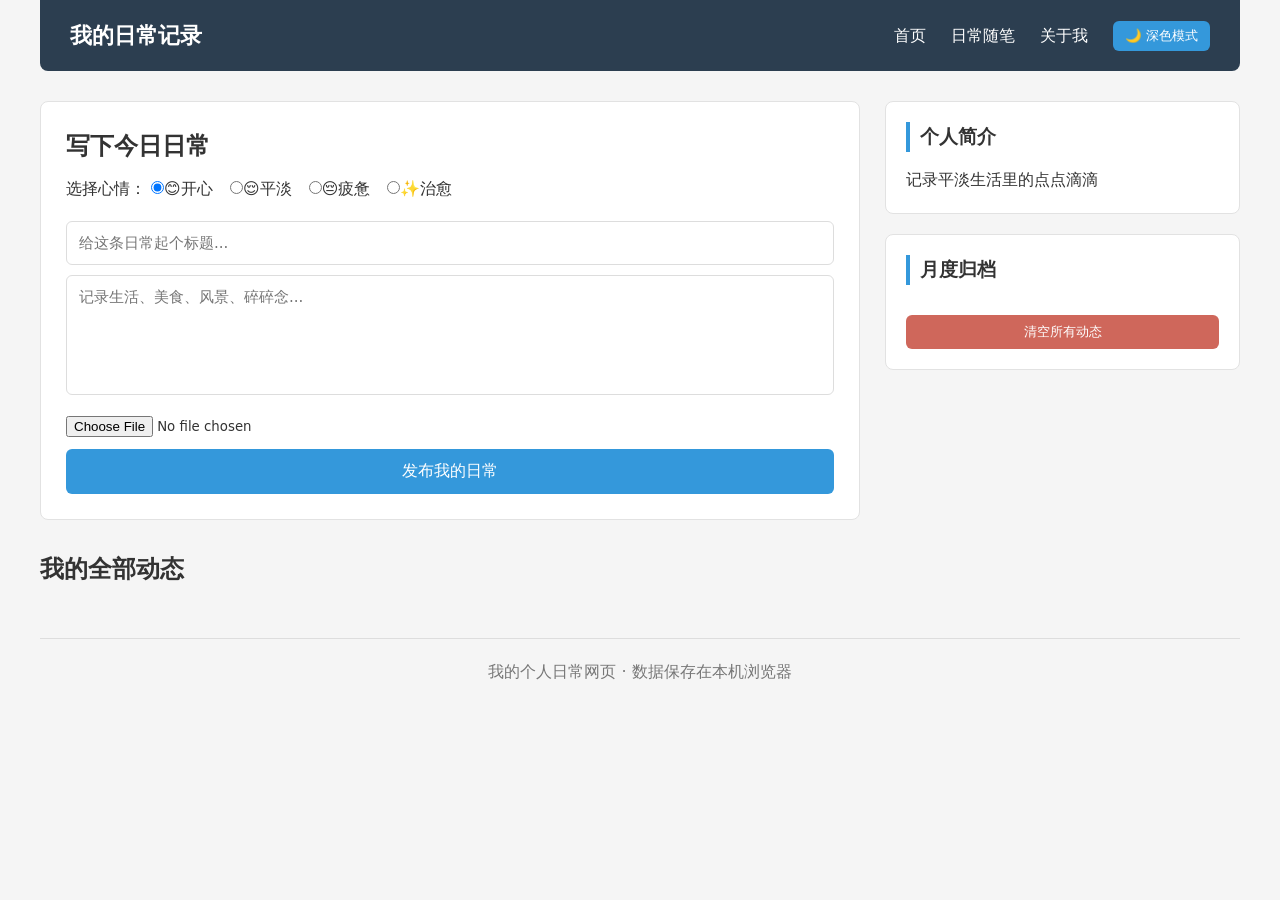
==== index.html @ 87486a51 "Upload daily files" ====
<!DOCTYPE html>
<html lang="zh-CN">
<head>
    <meta charset="UTF-8">
    <meta name="viewport" content="width=device-width, initial-scale=1.0">
    <title>我的日常小站</title>
    <link rel="stylesheet" href="style.css">
</head>
<body>
    <!-- 顶部导航栏 -->
    <header class="header-box">
        <div class="logo">我的日常记录</div>
        <nav class="nav-menu">
            <a href=" ">首页</a >
            <a href="#article">日常随笔</a >
            <a href="#about">关于我</a >
            <button id="modeBtn" class="mode-btn">🌙 深色模式</button>
        </nav>
    </header>

    <div class="container">
        <main class="main-content">
            <!-- 发布日常表单 -->
            <div class="publish-box">
                <h2>写下今日日常</h2>
                <div class="mood-box">
                    <span>选择心情：</span>
                    <label><input type="radio" name="mood" value="开心" checked>😊开心</label>
                    <label><input type="radio" name="mood" value="平淡">😌平淡</label>
                    <label><input type="radio" name="mood" value="疲惫">😔疲惫</label>
                    <label><input type="radio" name="mood" value="治愈">✨治愈</label>
                </div>
                <input type="text" id="articleTitle" placeholder="给这条日常起个标题..." class="input-title">
                <textarea id="articleContent" placeholder="记录生活、美食、风景、碎碎念..." class="input-content"></textarea>
                <input type="file" id="imgUpload" accept="image/*">
                <button id="submitBtn" class="submit-btn">发布我的日常</button>
            </div>

            <!-- 动态列表容器 -->
            <h2 id="article">我的全部动态</h2>
            <div id="articleList" class="article-list"></div>
        </main>

        <!-- 右侧侧边栏 -->
        <aside class="sidebar">
            <div class="side-box">
                <h3>个人简介</h3>
                <p>记录平淡生活里的点点滴滴</p >
            </div>
            <div class="side-box">
                <h3>月度归档</h3>
                <ul id="monthArchive"></ul>
                <button id="clearAllBtn" style="margin-top:15px;width:100%;padding:8px;background:#cf675b;color:white;border:none;border-radius:6px;cursor:pointer;">
                    清空所有动态
                </button>
            </div>
        </aside>
    </div>

    <footer class="footer-box">
        <p>我的个人日常网页 · 数据保存在本机浏览器</p >
    </footer>

    <script src="main.js"></script>
</body>
</html>
---- style.css ----
/* 全局初始化 */
* {
    margin: 0;
    padding: 0;
    box-sizing: border-box;
    font-family: "Microsoft YaHei", system-ui, sans-serif;
    transition: background-color 0.3s, color 0.3s;
}

body {
    background-color: #f5f5f5;
    color: #333;
    line-height: 1.6;
    padding-bottom: 40px;
}
/* 深色模式样式 */
body.dark {
    background-color: #1a1a1a;
    color: #eee;
}
body.dark .article-card,
body.dark .side-box,
body.dark .publish-box {
    background-color: #2d2d2d;
    border-color: #444;
}
body.dark input, body.dark textarea {
    background: #383838;
    color: #fff;
    border-color: #555;
}

/* 导航栏 */
.header-box {
    width: 1200px;
    margin: 0 auto;
    background: #2c3e50;
    color: white;
    display: flex;
    justify-content: space-between;
    align-items: center;
    padding: 18px 30px;
    border-radius: 0 0 8px 8px;
}
body.dark .header-box {
    background: #111822;
}
.logo {
    font-size: 22px;
    font-weight: bold;
}
.nav-menu {
    display: flex;
    align-items: center;
    gap: 25px;
}
.nav-menu a {
    color: #fff;
    text-decoration: none;
    font-size: 16px;
}
.mode-btn {
    padding: 6px 12px;
    border: none;
    border-radius: 6px;
    cursor: pointer;
    background: #3498db;
    color: white;
}

/* 主体容器 */
.container {
    width: 1200px;
    margin: 30px auto;
    display: flex;
    gap: 25px;
}
.main-content {
    width: 820px;
}
.sidebar {
    width: 355px;
}

/* 发布面板 */
.publish-box {
    background: #ffffff;
    padding: 25px;
    border-radius: 8px;
    border: 1px solid #e2e2e2;
    margin-bottom: 30px;
}
.mood-box {
    margin: 10px 0;
}
.mood-box label {
    margin-right: 12px;
    cursor: pointer;
}
.input-title {
    width: 100%;
    padding: 12px;
    margin: 10px 0;
    border: 1px solid #ddd;
    border-radius: 6px;
    font-size: 15px;
}
.input-content {
    width: 100%;
    height: 120px;
    padding: 12px;
    border: 1px solid #ddd;
    border-radius: 6px;
    resize: none;
    margin-bottom: 10px;
    font-size: 15px;
}
#imgUpload {
    margin-bottom: 12px;
}
.submit-btn {
    width: 100%;
    padding: 12px;
    background: #3498db;
    color: white;
    border: none;
    border-radius: 6px;
    font-size: 16px;
    cursor: pointer;
}
.submit-btn:hover {
    background: #2980b9;
}

/* 动态卡片 */
.article-card {
    background: #fff;
    padding: 25px;
    margin-bottom: 20px;
    border-radius: 8px;
    border: 1px solid #e2e2e2;
}
.article-card h3 {
    display: flex;
    gap:10px;
    align-items: center;
    margin-bottom: 10px;
}
.mood-tag {
    font-size:13px;
    padding:2px 8px;
    background:#e8f4fc;
    border-radius:4px;
    color:#2980b9;
}
body.dark .mood-tag {
    background:#223544;
}
.time {
    display: inline-block;
    margin: 12px 0;
    color: #888;
    font-size: 14px;
}
.card-img {
    max-width: 100%;
    max-height: 400px;
    border-radius: 6px;
    margin:10px 0;
}

/* 删除按钮样式 */
.del-btn {
    padding: 4px 10px;
    background: #f07163e2;
    color: #fff;
    border: none;
    border-radius: 4px;
    cursor: pointer;
    font-size: 13px;
}
.del-btn:hover {
    background: #c83221;
}

/* 评论区 */
.comment-area {
    margin-top:15px;
    padding-top:15px;
    border-top:1px dashed #ddd;
}
.comment-input {
    width: 100%;
    padding:8px;
    border:1px solid #ddd;
    border-radius:4px;
    margin:8px 0;
}
.send-comment {
    padding:4px 10px;
    background:#95a5a6;
    color:white;
    border:none;
    border-radius:4px;
    cursor:pointer;
}
.comment-item {
    padding:6px 0;
    font-size:14px;
    color:#555;
}
body.dark .comment-item {
    color:#bbb;
}

/* 侧边栏盒子 */
.side-box {
    background: #fff;
    padding: 20px;
    margin-bottom: 20px;
    border-radius: 8px;
    border: 1px solid #e2e2e2;
}
.side-box h3 {
    border-left: 4px solid #3498db;
    padding-left: 10px;
    margin-bottom: 15px;
}
.side-box li {
    list-style: none;
    padding: 6px 0;
    border-bottom: 1px dashed #eee;
    cursor: pointer;
}
.side-box li:hover {
    color:#3498db;
}

/* 页脚 */
.footer-box {
    width: 1200px;
    margin: 50px auto 20px;
    text-align: center;
    padding: 20px;
    color: #777;
    border-top: 1px solid #ddd;
}

/* 手机自适应 */
@media (max-width: 1220px) {
    .header-box,.container,.footer-box {
        width: 96%;
    }
}
@media (max-width: 768px) {
    .container {
        flex-direction: column;
    }
    .main-content, .sidebar {
        width: 100%;
    }
    .nav-menu {
        gap:10px;
    }
}
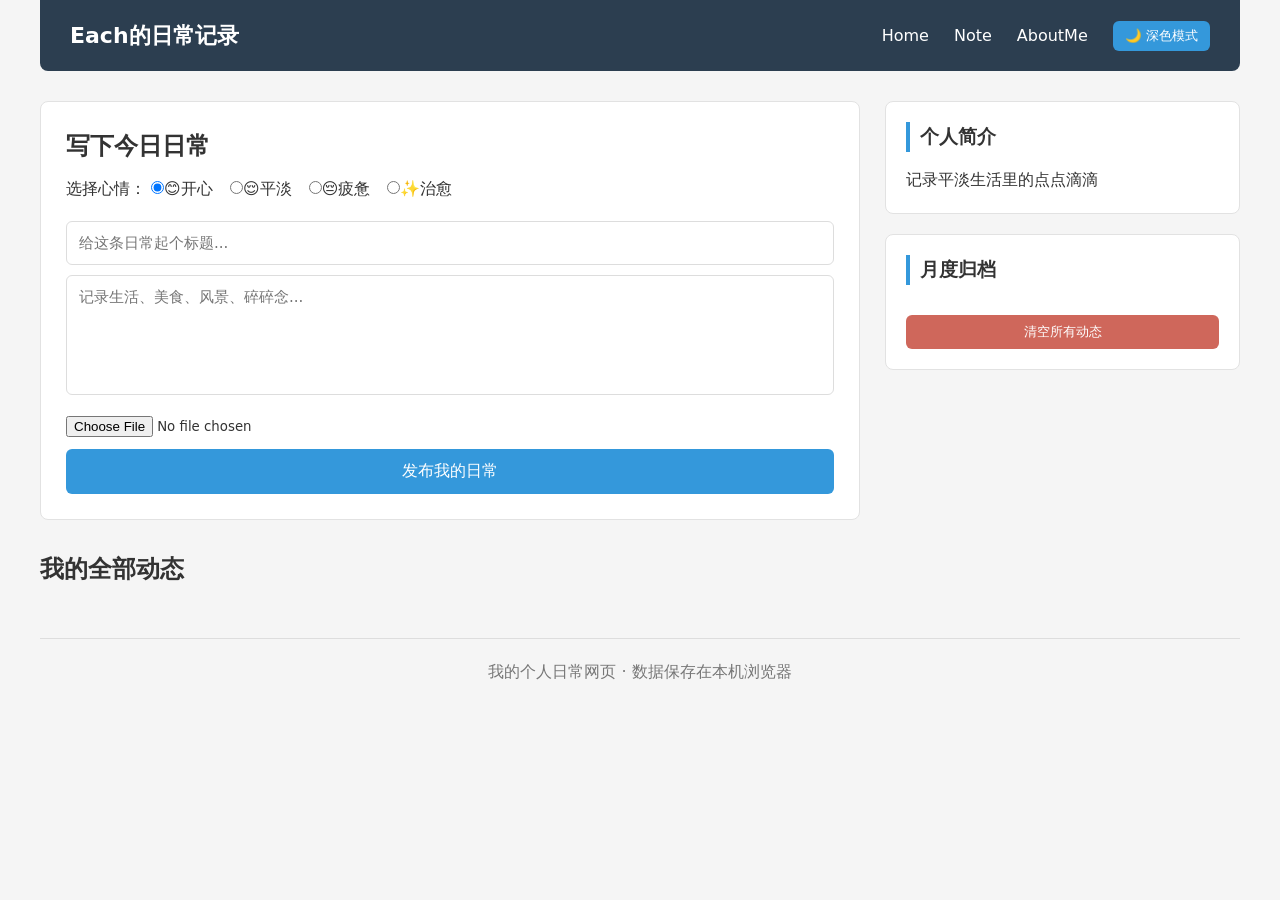
==== commit b98d6ba6: "Add files via upload" ====
--- a/index.html
+++ b/index.html
@@ -3,17 +3,17 @@
 <head>
     <meta charset="UTF-8">
     <meta name="viewport" content="width=device-width, initial-scale=1.0">
-    <title>我的日常小站</title>
+    <title>zyc没事闲的</title>
     <link rel="stylesheet" href="style.css">
 </head>
 <body>
     <!-- 顶部导航栏 -->
     <header class="header-box">
-        <div class="logo">我的日常记录</div>
+        <div class="logo">Each的日常记录</div>
         <nav class="nav-menu">
-            <a href=" ">首页</a >
-            <a href="#article">日常随笔</a >
-            <a href="#about">关于我</a >
+            <a href=" ">Home</a >
+            <a href="#article">Note</a >
+            <a href="#about">AboutMe</a >
             <button id="modeBtn" class="mode-btn">🌙 深色模式</button>
         </nav>
     </header>
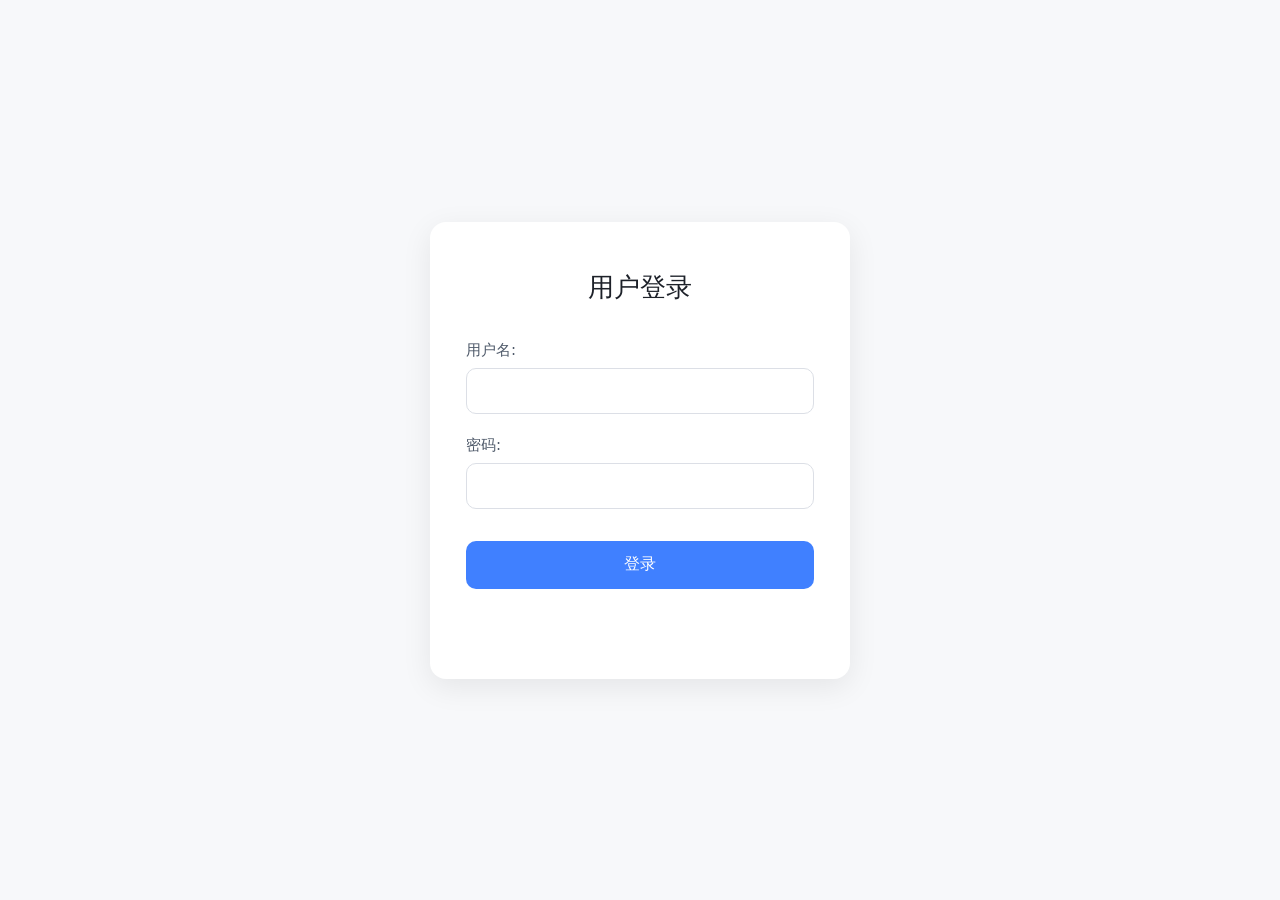
==== commit 7c2c2599: "Add files via upload" ====
--- a/index.html
+++ b/index.html
@@ -62,5 +62,15 @@
     </footer>
 
     <script src="main.js"></script>
+    <script>
+    // 登录状态校验
+    window.onload = function(){
+        const loginState = localStorage.getItem('isLogin');
+        if(loginState !== 'true'){
+            //未登录，强制跳转登录页面
+            window.location.href = '登录页.html';
+            }
+    }
+    </script>
 </body>
 </html>
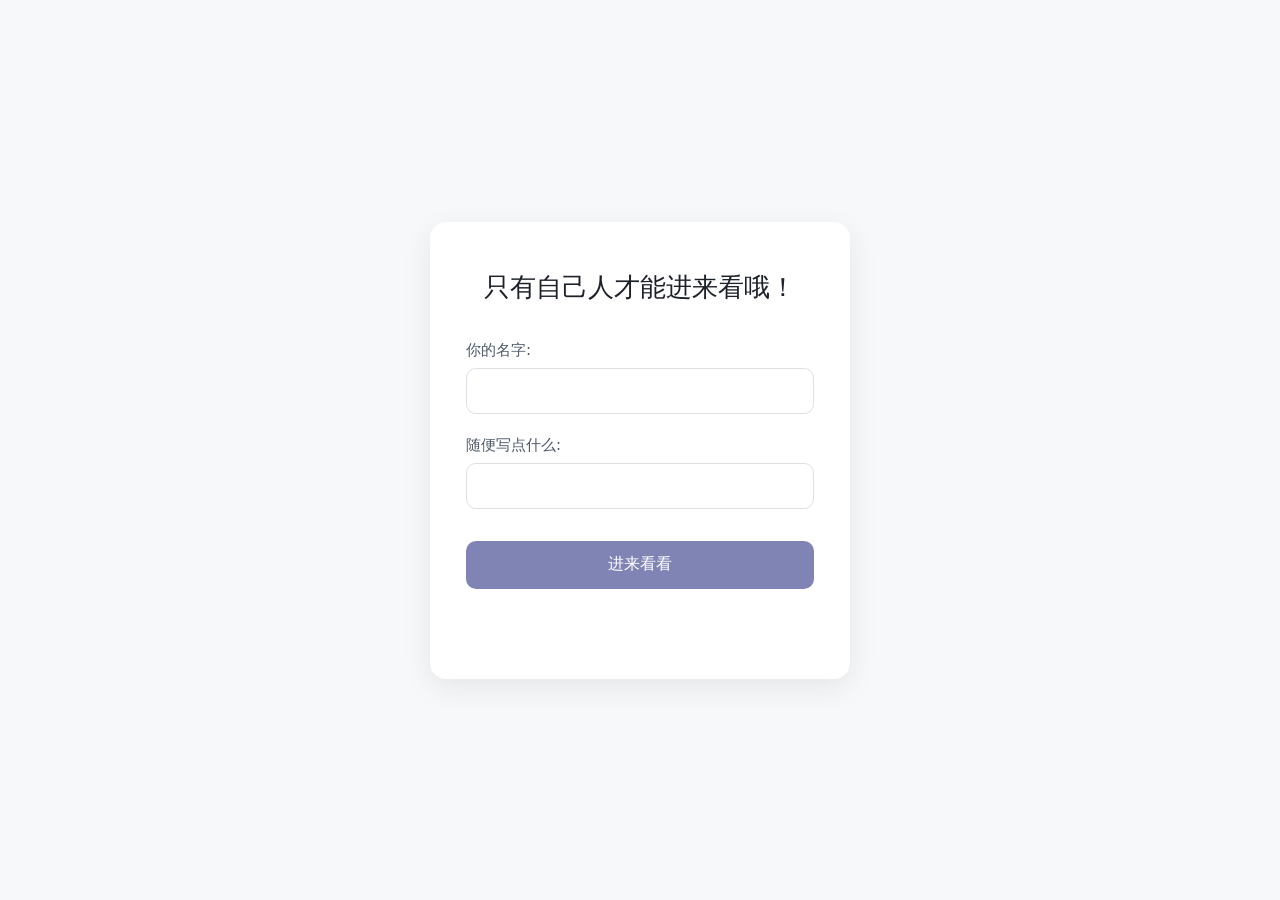
==== commit 3524447d: "Add files via upload" ====
--- a/index.html
+++ b/index.html
@@ -3,74 +3,162 @@
 <head>
     <meta charset="UTF-8">
     <meta name="viewport" content="width=device-width, initial-scale=1.0">
-    <title>zyc没事闲的</title>
-    <link rel="stylesheet" href="style.css">
+    <title>登录</title>
+    <link rel="icon" type="image/png" href="logo.ico">
+    <style>
+        * {
+            margin: 0;
+            padding: 0;
+            box-sizing: border-box;
+            font-family: system-ui, -apple-system, "Microsoft YaHei", sans-serif;
+        }
+
+        body {
+            min-height: 100vh;
+            background-color: #f7f8fa;
+            display: flex;
+            justify-content: center;
+            align-items: center;
+        }
+
+        #loginContainer {
+            width: 100%;
+            max-width: 420px;
+            background: #ffffff;
+            padding: 48px 36px;
+            border-radius: 16px;
+            box-shadow: 0 8px 30px rgba(0, 0, 0, 0.08);
+        }
+
+        h1 {
+            text-align: center;
+            font-size: 26px;
+            color: #1d2129;
+            margin-bottom: 36px;
+            font-weight: 500;
+        }
+
+        .form-item {
+            margin-bottom: 22px;
+        }
+
+        label {
+            display: block;
+            font-size: 15px;
+            color: #4e5969;
+            margin-bottom: 8px;
+        }
+
+        input {
+            width: 100%;
+            height: 46px;
+            padding: 0 14px;
+            border: 1px solid #dcdfe6;
+            border-radius: 10px;
+            font-size: 16px;
+            transition: 0.25s;
+            outline: none;
+        }
+
+        input:focus {
+            border-color: #53589B;
+            box-shadow: 0 0 0 3px rgba(64, 128, 255, 0.12);
+        }
+
+        button[type="submit"] {
+            width: 100%;
+            height: 48px;
+            margin-top: 10px;
+            border-radius: 10px;
+            border: none;
+            background-color: #53589bbb;
+            color: white;
+            font-size: 16px;
+            cursor: pointer;
+            transition: 0.25s;
+        }
+
+        button[type="submit"]:hover {
+            background-color: #53589B;
+        }
+        button:disabled{
+            background:#777edf;
+            cursor:not-allowed;
+        }
+
+        /* 消息提示 */
+        .tip {
+            text-align: center;
+            margin-top:16px;
+            font-size:14px;
+            height:20px;
+        }
+        .error{
+            color:#f53f3f;
+        }
+        .success{
+            color:#00b42a;
+        }
+    </style>
 </head>
 <body>
-    <!-- 顶部导航栏 -->
-    <header class="header-box">
-        <div class="logo">Each的日常记录</div>
-        <nav class="nav-menu">
-            <a href=" ">Home</a >
-            <a href="#article">Note</a >
-            <a href="#about">AboutMe</a >
-            <button id="modeBtn" class="mode-btn">🌙 深色模式</button>
-        </nav>
-    </header>
-
-    <div class="container">
-        <main class="main-content">
-            <!-- 发布日常表单 -->
-            <div class="publish-box">
-                <h2>写下今日日常</h2>
-                <div class="mood-box">
-                    <span>选择心情：</span>
-                    <label><input type="radio" name="mood" value="开心" checked>😊开心</label>
-                    <label><input type="radio" name="mood" value="平淡">😌平淡</label>
-                    <label><input type="radio" name="mood" value="疲惫">😔疲惫</label>
-                    <label><input type="radio" name="mood" value="治愈">✨治愈</label>
-                </div>
-                <input type="text" id="articleTitle" placeholder="给这条日常起个标题..." class="input-title">
-                <textarea id="articleContent" placeholder="记录生活、美食、风景、碎碎念..." class="input-content"></textarea>
-                <input type="file" id="imgUpload" accept="image/*">
-                <button id="submitBtn" class="submit-btn">发布我的日常</button>
+    <div id="loginContainer">
+        <h1>只有自己人才能进来看哦！</h1>
+        <form action="">
+            <div class="form-item">
+                <label for="username">你的名字:</label>
+                <input type="text" id="username" name="username">
             </div>
-
-            <!-- 动态列表容器 -->
-            <h2 id="article">我的全部动态</h2>
-            <div id="articleList" class="article-list"></div>
-        </main>
-
-        <!-- 右侧侧边栏 -->
-        <aside class="sidebar">
-            <div class="side-box">
-                <h3>个人简介</h3>
-                <p>记录平淡生活里的点点滴滴</p >
+            <div class="form-item">
+                <label for="password">随便写点什么:</label>
+                <input type="password" id="password" name="password">
             </div>
-            <div class="side-box">
-                <h3>月度归档</h3>
-                <ul id="monthArchive"></ul>
-                <button id="clearAllBtn" style="margin-top:15px;width:100%;padding:8px;background:#cf675b;color:white;border:none;border-radius:6px;cursor:pointer;">
-                    清空所有动态
-                </button>
+            <div class="form-item">
+                <button type="submit" id="loginBtn">进来看看</button>
             </div>
-        </aside>
+            <div class="tip" id="msgTip"></div>
+        </form>
     </div>
 
-    <footer class="footer-box">
-        <p>我的个人日常网页 · 数据保存在本机浏览器</p >
-    </footer>
+<script>
+const loginBtn = document.getElementById('loginBtn');
+const msgTip = document.getElementById('msgTip');
 
-    <script src="main.js"></script>
-    <script>
-    // 登录状态校验
-    window.onload = function(){
-        const loginState = localStorage.getItem('isLogin');
-        if(loginState !== 'true'){
-            //未登录，强制跳转登录页面
-            window.location.href = '登录页.html';
-            }
+loginBtn.addEventListener('click', function(event) {
+    event.preventDefault();
+    //清空提示
+    msgTip.className = 'tip';
+    msgTip.innerText = '';
+
+    const username = document.getElementById('username').value.trim();
+    const password = document.getElementById('password').value.trim();
+
+    if (username === '' || password === '') {
+        msgTip.innerText = '不能不填哦~';
+        msgTip.classList.add('error');
+        return;
     }
-    </script>
+    // 你的账号密码
+    if (username === 'each' && password === '070611') {
+        msgTip.innerText = '欢迎主人回家！';
+        msgTip.classList.add('success');
+        loginBtn.disabled = true;
+        // 写入登录凭证，有效期 24小时
+        localStorage.setItem('isLogin', 'true');
+        setTimeout(()=>{
+            window.location.href = 'home.html';
+        }, 800);
+    } else {
+        msgTip.innerText = `欢迎你捏${username}！`;
+        msgTip.classList.add('success');
+        loginBtn.disabled = true;
+        // 写入登录凭证，有效期 24小时
+        localStorage.setItem('isLogin', 'true');
+        setTimeout(()=>{
+            window.location.href = 'home.html';
+        }, 800);
+    }
+});
+</script>
 </body>
 </html>
